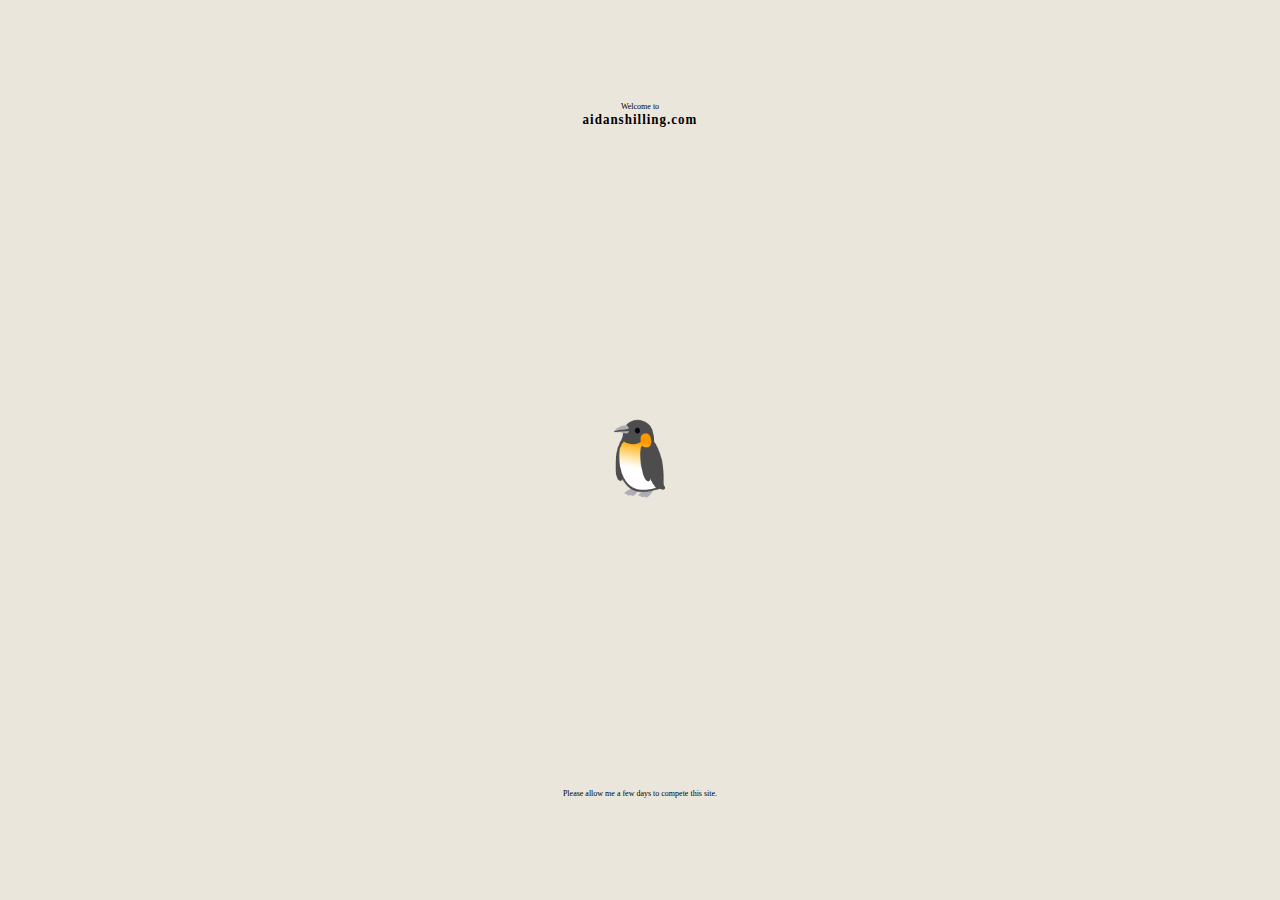
==== index.html @ a47a7896 "Add basic font setup" ====
<html>
    <head>
        <title>aidanshilling.</title>
        <style>
            * {
                image-rendering: pixelated;
                -webkit-font-smoothing: antialiased;
            }
            body {
                padding: 0;
                margin: 0;
                background-color: #ebe6dc;
                height: 100%;
            }
            p {
                font-family: "Pixel Arial 11";
                src: url(fonts/pixel-Arial.woff2);
                font-size: 8px;
                padding: 0;
                margin: 0;
            }
            h2 {
                letter-spacing: 1px;
                transform: scale(1, 1.2);
                font-size: 13px;
                font-family: "Chicago 12.1";
                src: url(fonts/chicago-12-1.woff2);
                padding: 0;
                margin: 0;
            }
            .h100 {
                height: 100%;
            }
            .flex-container {
                display: flex;
                align-items: center;
                flex-direction: column;
                justify-content: space-between;
            }
            .content-box {
                width: 160px;
            }
        </style>
    </head>
    <body>
        <div class="h100 flex-container">
            <div style="margin-top: 8%" class="content-box flex-container">
                <p>Welcome to</p>
                <h2>aidanshilling.com</h2>
            </div>
            <div style="font-size: 72px" class="content-box flex-container">
                🐧
            </div>
            <p style="margin-bottom: 8%">
                Please allow me a few days to compete this site.
            </p>
        </div>
    </body>
</html>
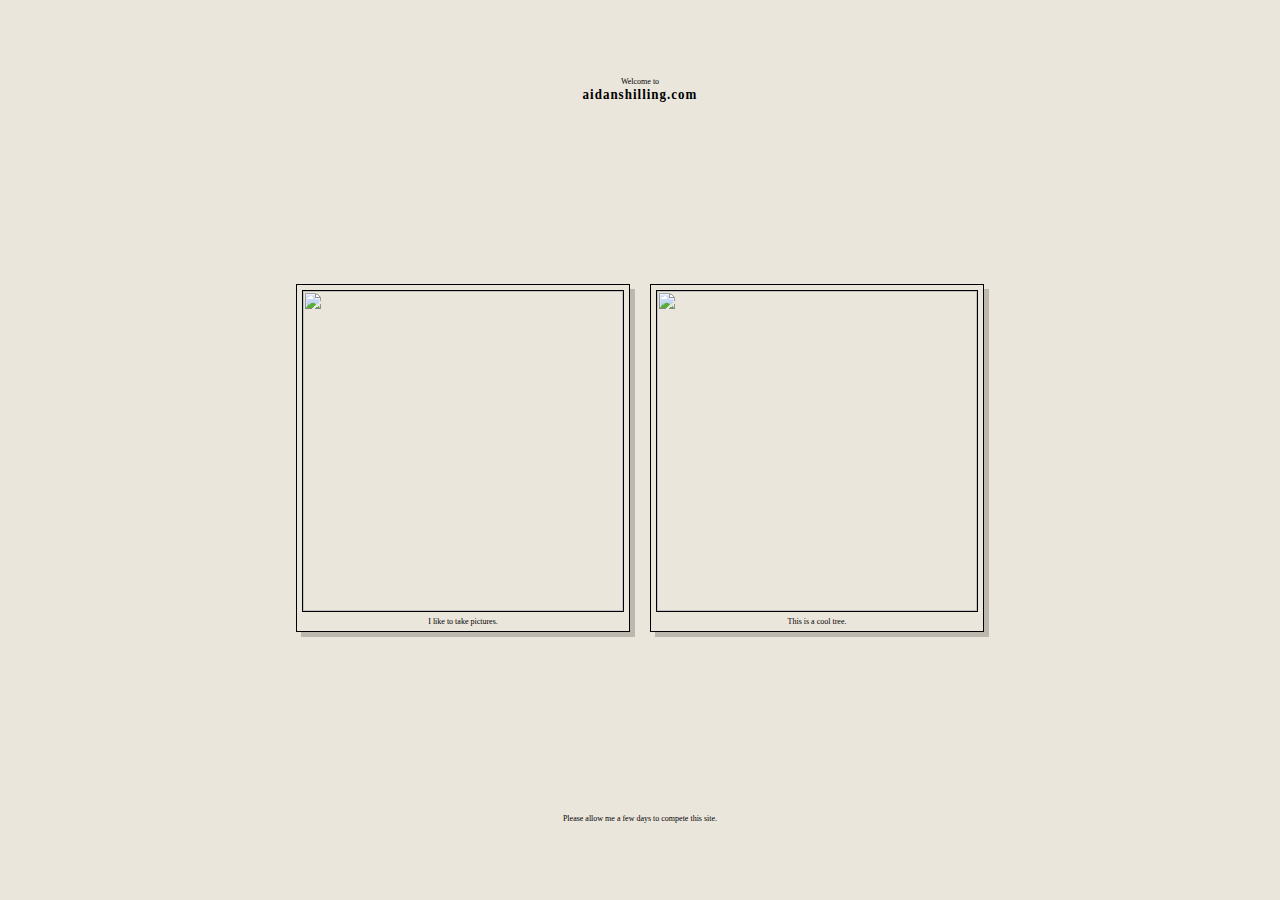
==== commit 58646cb8: "Add some images" ====
--- a/index.html
+++ b/index.html
@@ -35,23 +35,52 @@
                 display: flex;
                 align-items: center;
                 flex-direction: column;
+            }
+            .space-between {
                 justify-content: space-between;
+            }
+            .flex-container-row {
+                display: flex;
+                flex-direction: row;
+                align-items: top;
             }
             .content-box {
                 width: 160px;
             }
+            .img-box {
+                margin: 10px;
+                font-size: 72px;
+                border: 1px solid black;
+                height: fit-content;
+                padding: 5px;
+            }
+            .shadow {
+                box-shadow: 5px 5px rgba(0, 0, 0, 0.2);
+            }
+            img {
+                border: 1px solid black;
+                width: 320px;
+            }
         </style>
     </head>
     <body>
-        <div class="h100 flex-container">
-            <div style="margin-top: 8%" class="content-box flex-container">
+        <div class="h100 flex-container space-between">
+            <div style="margin-top: 6%" class="content-box flex-container">
                 <p>Welcome to</p>
                 <h2>aidanshilling.com</h2>
             </div>
-            <div style="font-size: 72px" class="content-box flex-container">
-                🐧
+            <div class="flex-container-row">
+                <div class="img-box flex-container shadow">
+                    <img src="pictures/beachy.jpg" />
+                    <p style="margin-top: 5px">I like to take pictures.</p>
+                </div>
+                <div class="img-box flex-container shadow">
+                    <img src="pictures/cooltree.png" />
+                    <p style="margin-top: 5px">This is a cool tree.</p>
+                </div>
             </div>
-            <p style="margin-bottom: 8%">
+
+            <p style="margin-bottom: 6%">
                 Please allow me a few days to compete this site.
             </p>
         </div>
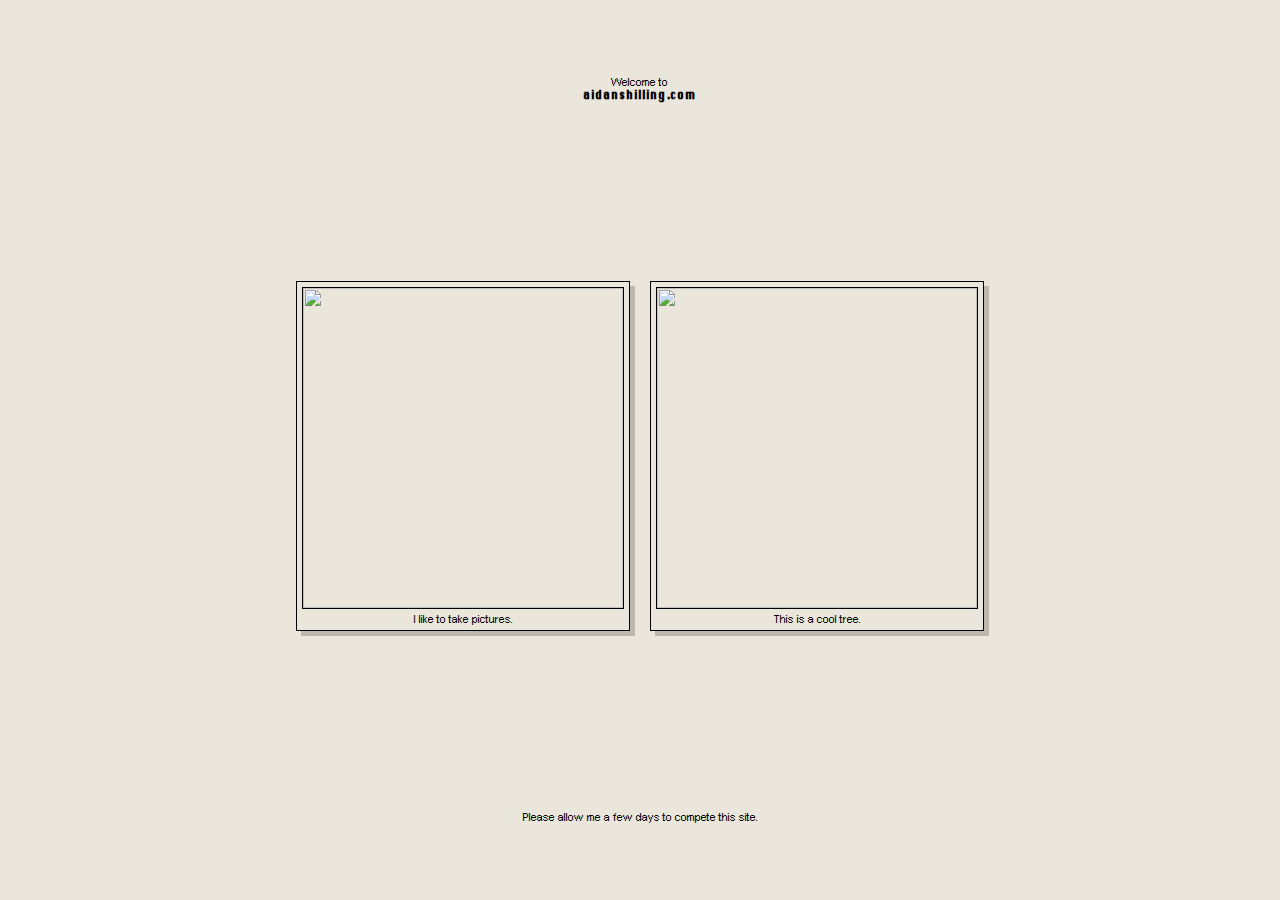
==== commit 5d63f4f1: "Fix fonts on firefox not working" ====
--- a/index.html
+++ b/index.html
@@ -1,7 +1,22 @@
 <html>
     <head>
         <title>aidanshilling.</title>
+
         <style>
+            @font-face {
+                font-family: 'Chicago 12.1';
+                src: url('fonts/chicago-12-1.woff2');
+                src: local('Chicago 12.1'), url('fonts/chicago-12-1.woff2') format('woff2');
+                font-weight: normal;
+                font-style: normal;
+            }
+            @font-face {
+                font-family: 'Pixel Arial 11';
+                src: url('fonts/pixel-Arial.woff2');
+                src: local('Pixel Arial 11'), url('fonts/pixel-Arial.woff2') format('woff2');
+                font-weight: normal;
+                font-style: normal;
+            }
             * {
                 image-rendering: pixelated;
                 -webkit-font-smoothing: antialiased;
@@ -14,7 +29,6 @@
             }
             p {
                 font-family: "Pixel Arial 11";
-                src: url(fonts/pixel-Arial.woff2);
                 font-size: 8px;
                 padding: 0;
                 margin: 0;
@@ -23,8 +37,7 @@
                 letter-spacing: 1px;
                 transform: scale(1, 1.2);
                 font-size: 13px;
-                font-family: "Chicago 12.1";
-                src: url(fonts/chicago-12-1.woff2);
+                font-family: "Chicago 12.1"; 
                 padding: 0;
                 margin: 0;
             }
@@ -42,7 +55,6 @@
             .flex-container-row {
                 display: flex;
                 flex-direction: row;
-                align-items: top;
             }
             .content-box {
                 width: 160px;
